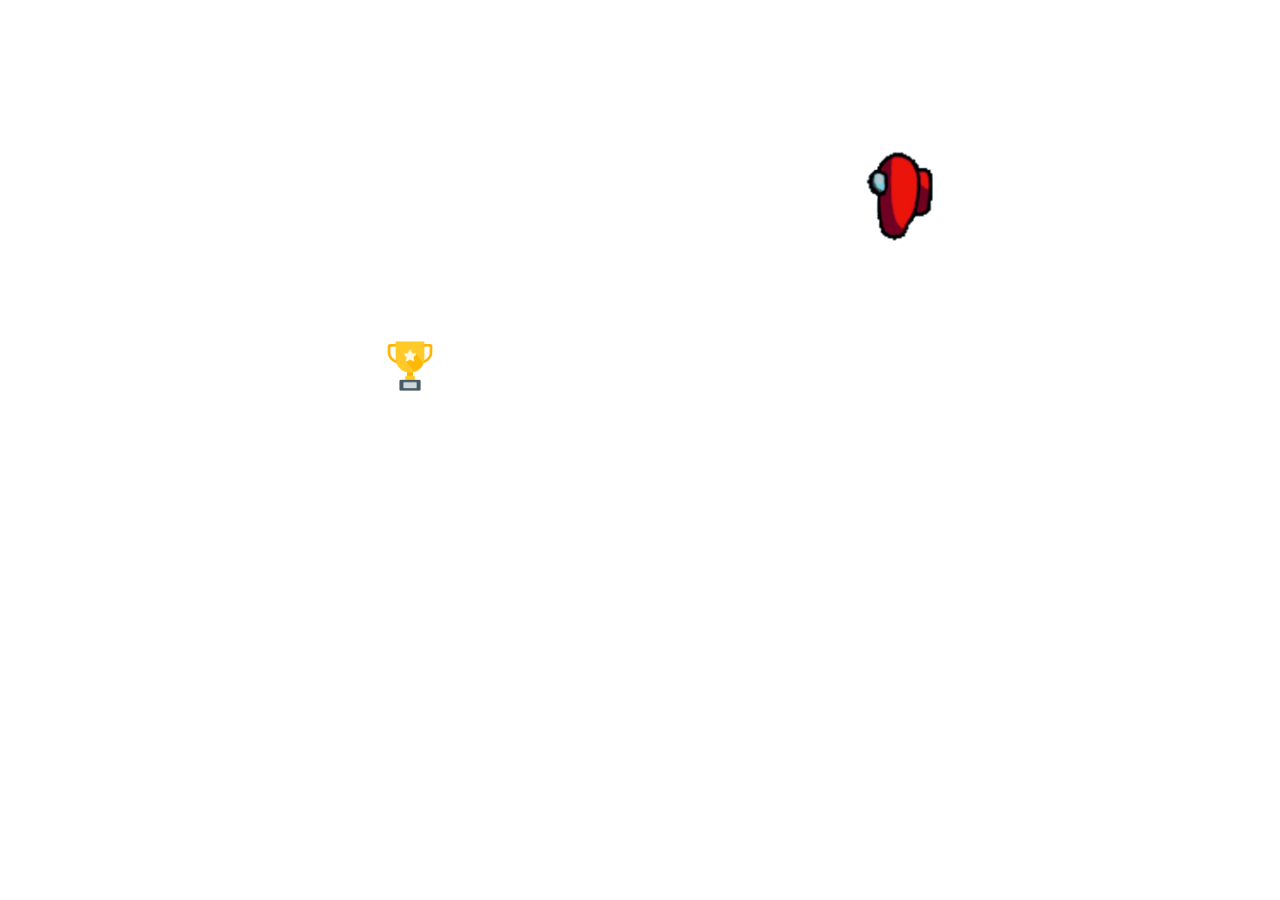
==== index.html @ 2ba0c008 "fix" ====
<!DOCTYPE html>
<html lang="en">
  <head>
    <title>Group Project</title>
    <meta charset="UTF-8" />
    <meta name="viewport" content="width=device-width, initial-scale=1" />
    <link rel="stylesheet" href="reset.css" />
    <link rel="stylesheet" href="index.css" />
    <link rel="icon" href="sprites/crewmate.png" type="image/svg+xml" />
  </head>
  <body>
    <header>
      <div class="music">
        <button id="play">Play Music ♫</button>
      </div>
      <div class="title">
        <h1>Imposter Dash</h1> <img src="sprites/crewmatedance.gif">
      </div>
    </header>
    <main>
      <div class="home">
        <section class="leaderboard">
            <div class="container">
                <div id="highScores" class="flex-center"></div>
                <div class="scorestitle">
                  <h1 id="title">High Scores</h1>
                  <img src="sprites/trophy.png">
                </div>
                <ul id="highScoreList"></ul>
            </div>
        </section>
        <section class="buttons">
          <div class="play">
            <a href="colour.html">
              <button>PLAY</button>
            </a>
          </div>
          <a href="about.html">
            <button>ABOUT</button>
          </a>
        </section>
      </div>
      <section>
        <video autoplay muted loop id="myvideo">
          <source src="videos/starsbackground.mp4" type="video/mp4">
        </video>
      </section>
    </main>
    <script src="leaderboard.js"></script>
  </body>
</html>
---- index.css ----
@font-face {
    font-family: myFont;
    src: url(amongusRegular.ttf);
}

body {
    font-family: myFont;
    color: white;
    font-size: 2rem;
}

.title {
    display: flex;
    justify-content: center; 
    align-items: center;
    font-size: 4rem;
}

.title img {
    height: auto;
    width: 130px;
}

.home {
   display: flex;
   justify-content: space-around;
   padding-top: 20px;
   font-size: 4rem;
   padding-right: 100px;
}

.buttons {
    display: flex;
    flex-direction: column;
    align-items: center;
    padding: 50px;
}

.leaderboard {
    display: flex;
    flex-direction: row;
    justify-content: center;
}

.leaderboard img {
    height: auto;
    width: 50px;
}

#myvideo {
    position: fixed;
    right: 0;
    bottom: 0;
    min-width: 100%;
    min-height: 100%;
    z-index: -10;
}

button {
    outline:white solid 0.5px;
    border-radius: 8px;
    color:rgba(0,0,0,0.4);
    font-weight: bold;
    border: none;
    cursor: pointer;
    background: transparent;
    color: white;
    padding: 15px;
    padding-left: 20px;
    padding-right: 20px;
    transition: ease-out 0.6s;
}

 button:hover {
    box-shadow: inset 300px 0 0 0 red;
    color: black;
 }

#title {
    font-size: 4rem;
}

#highScoreList {
    font-size: 2rem;
}

.play {
    padding-bottom: 40px;
}

.scorestitle {
    display: flex;
    align-items: center;
}

.music {
    display: flex;
    padding-top: 40px;
    padding-left: 50px;
    font-size: 1.5rem;
}

h1 {
    padding-right: 20px;
}
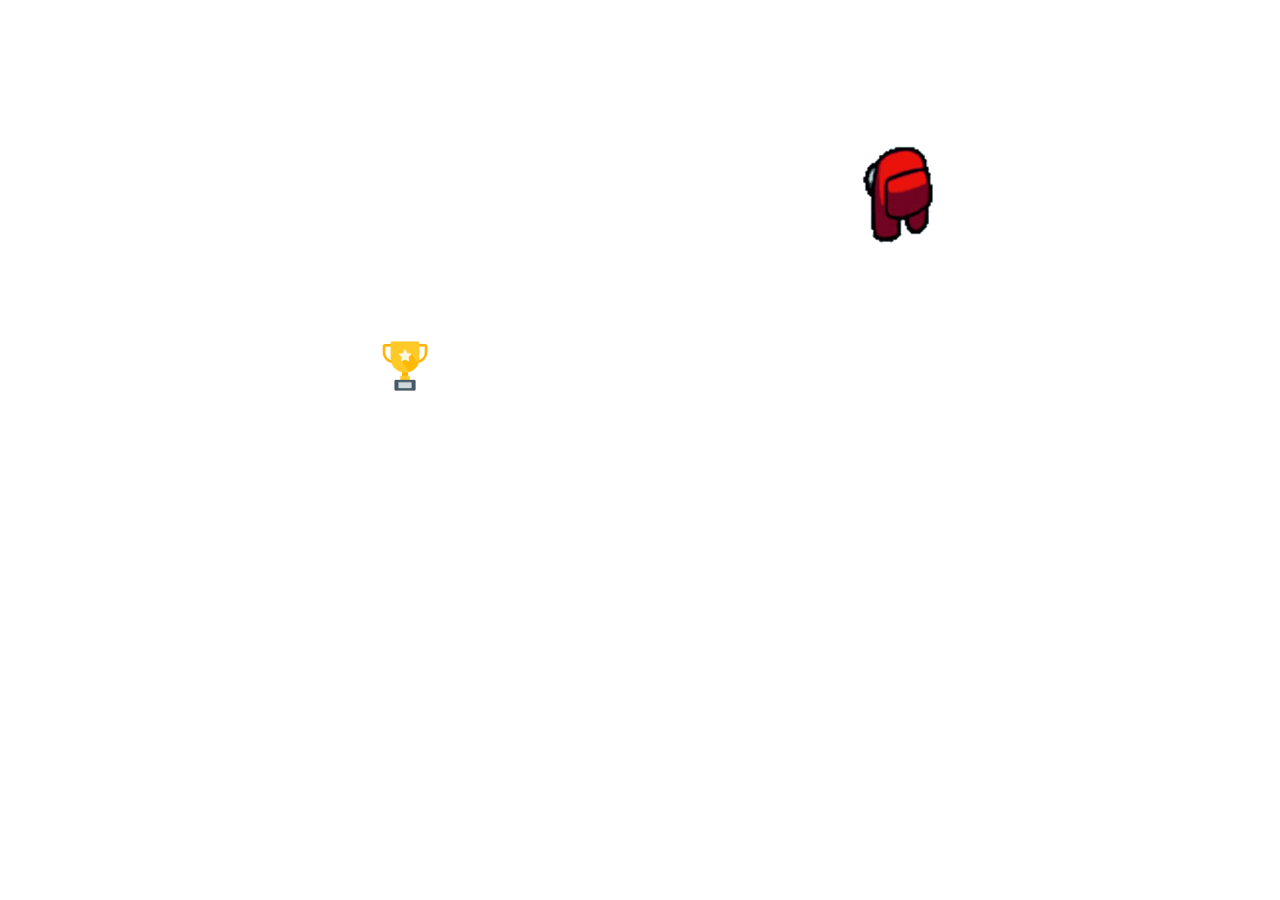
==== commit 9c0b6b6e: "fixed gifs" ====
--- a/index.html
+++ b/index.html
@@ -48,4 +48,4 @@
     </main>
     <script src="leaderboard.js"></script>
   </body>
-</html>
+</html>--- a/index.css
+++ b/index.css
@@ -18,7 +18,7 @@
 
 .title img {
     height: auto;
-    width: 130px;
+    width: 150px;
 }
 
 .home {
@@ -66,8 +66,8 @@
     background: transparent;
     color: white;
     padding: 15px;
-    padding-left: 20px;
-    padding-right: 20px;
+    padding-left: 30px;
+    padding-right: 30px;
     transition: ease-out 0.6s;
 }
 
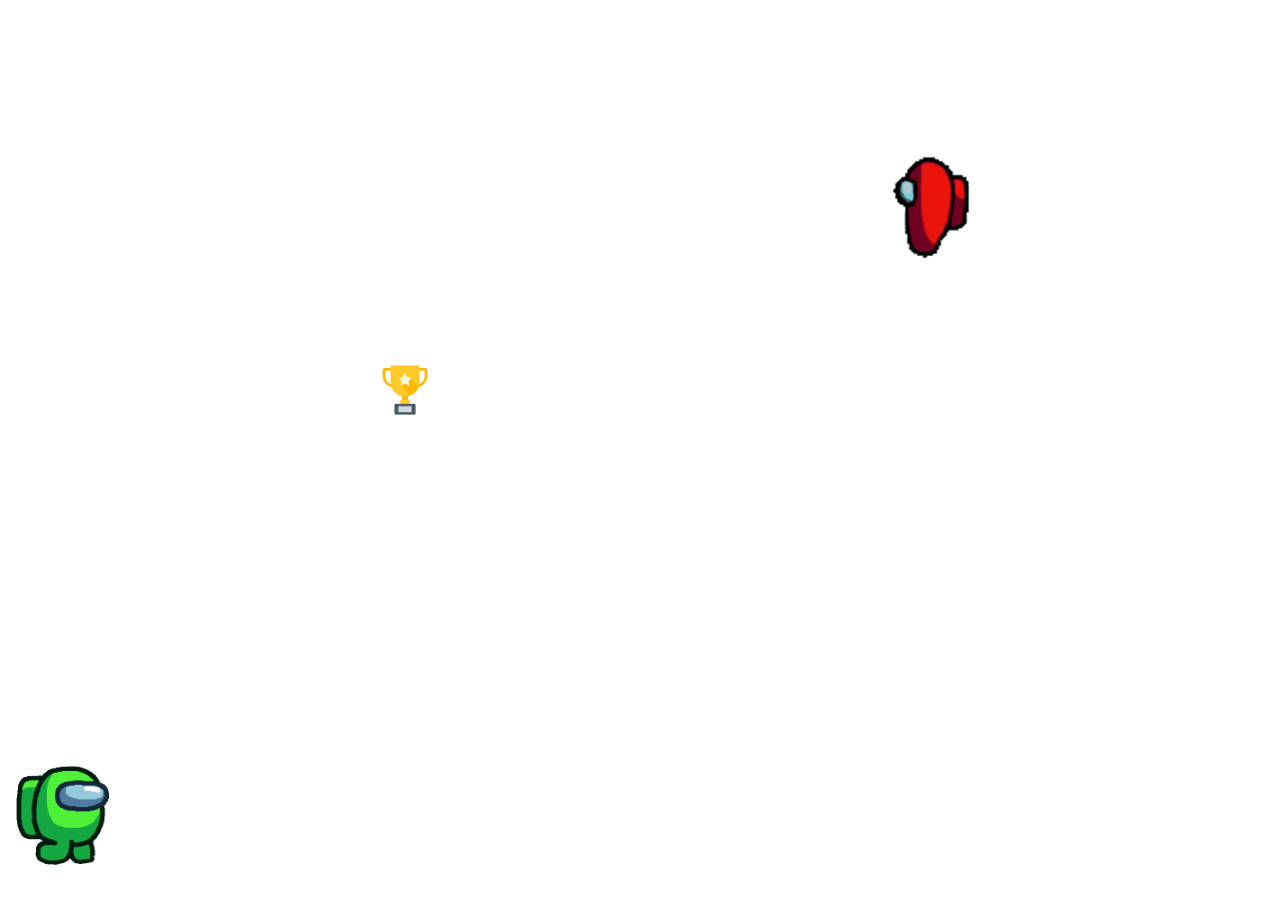
==== commit d4daa2e1: "update" ====
--- a/index.html
+++ b/index.html
@@ -46,6 +46,7 @@
         </video>
       </section>
     </main>
-    <script src="leaderboard.js"></script>
+    <script src="index.js"></script>
   </body>
+  <img class="flying" src="/sprites/green/greenrun.gif">
 </html>--- a/index.css
+++ b/index.css
@@ -13,7 +13,7 @@
     display: flex;
     justify-content: center; 
     align-items: center;
-    font-size: 4rem;
+    font-size: 8vh;
 }
 
 .title img {
@@ -54,6 +54,7 @@
     min-width: 100%;
     min-height: 100%;
     z-index: -10;
+    object-fit: cover;
 }
 
 button {
@@ -102,4 +103,9 @@
 
 h1 {
     padding-right: 20px;
+}
+
+.flying{
+    height: 15vh;
+    width: 15vh;
 }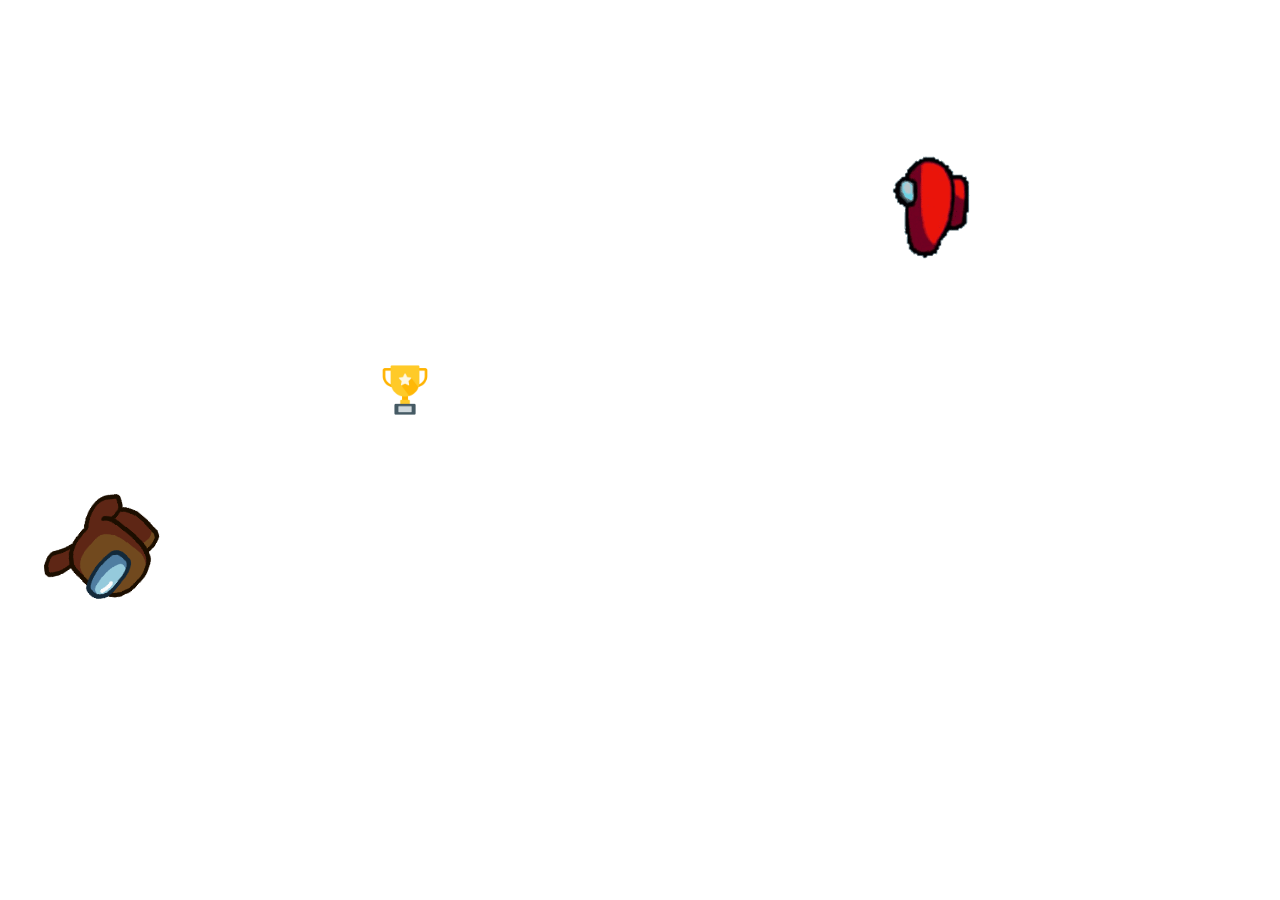
==== commit 04a9134f: "update" ====
--- a/index.html
+++ b/index.html
@@ -48,5 +48,5 @@
     </main>
     <script src="index.js"></script>
   </body>
-  <img class="flying" src="/sprites/green/greenrun.gif">
+  <!-- <img class="flying" src="/sprites/green/greenrun.gif"> -->
 </html>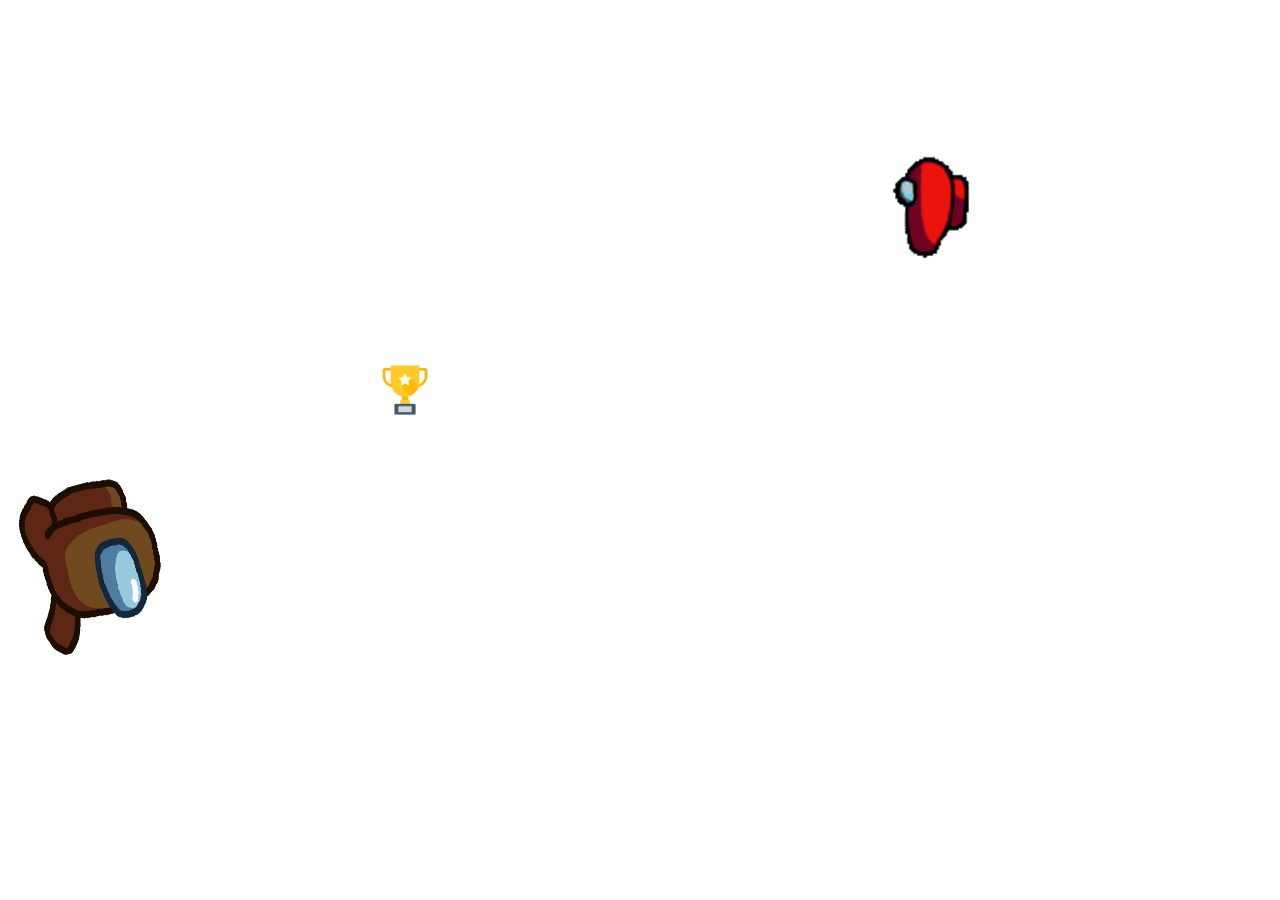
==== commit aa1eb0c6: "Updated" ====
--- a/index.html
+++ b/index.html
@@ -46,7 +46,7 @@
         </video>
       </section>
     </main>
-    <script src="index.js"></script>
+    <script src="leaderboard.js"></script>
   </body>
   <!-- <img class="flying" src="/sprites/green/greenrun.gif"> -->
-</html>+</html>
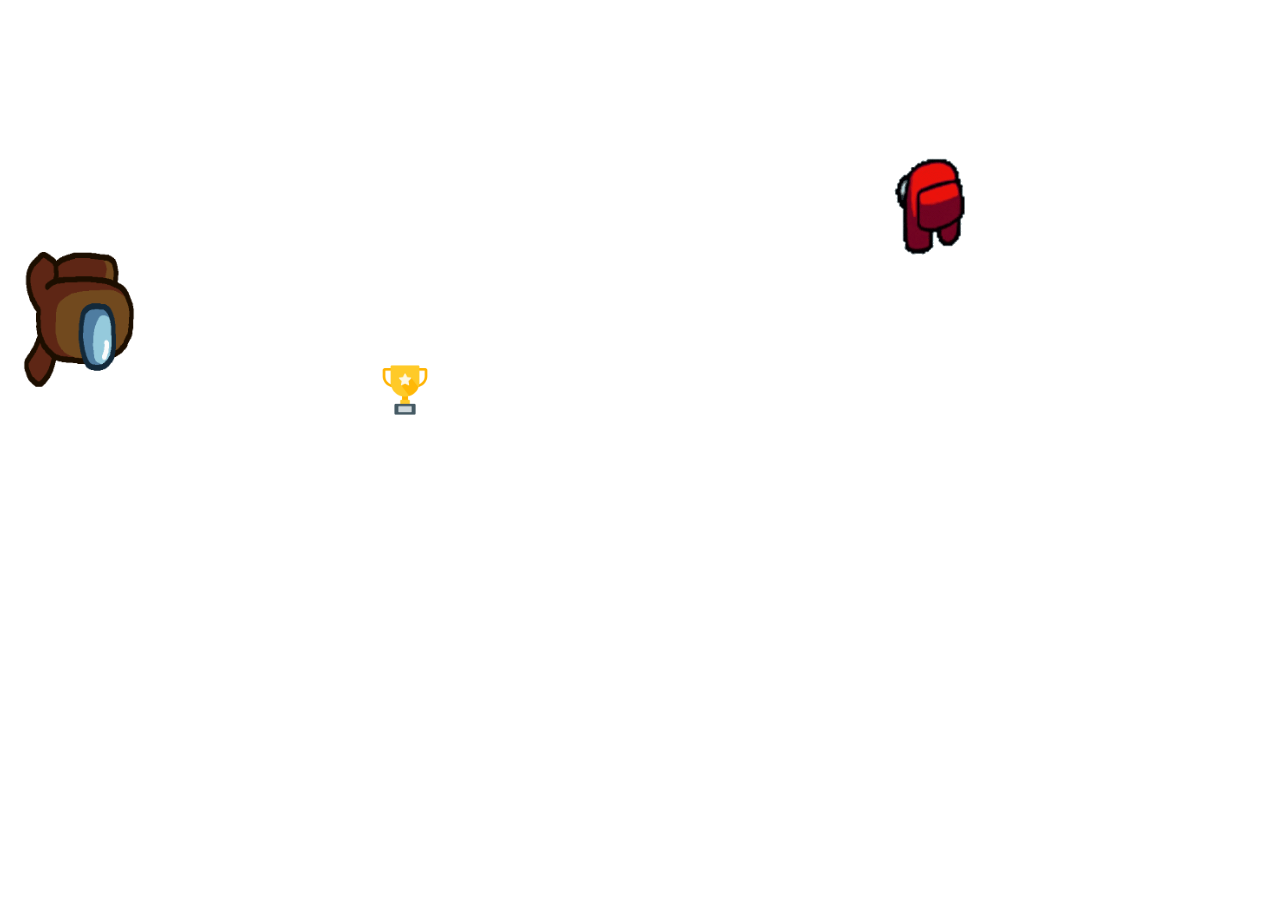
==== commit 56d9db27: "update7" ====
--- a/index.html
+++ b/index.html
@@ -49,4 +49,4 @@
     <script src="leaderboard.js"></script>
   </body>
   <!-- <img class="flying" src="/sprites/green/greenrun.gif"> -->
-</html>
+</html>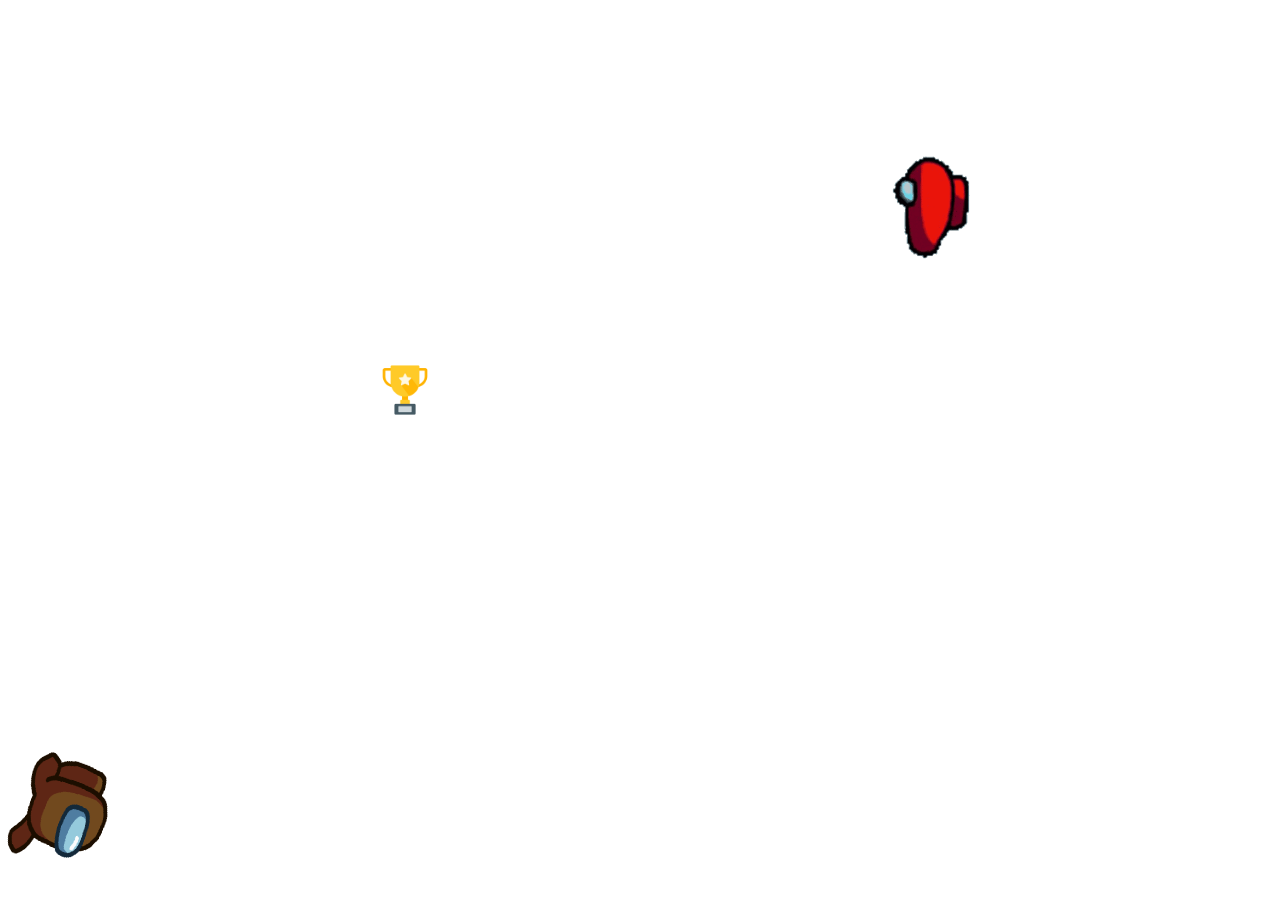
==== commit df388236: "Merge branch 'main' of https://github.com/imd1005-web-development-winter-2023/group-project-dobytes" ====
--- a/index.html
+++ b/index.html
@@ -49,4 +49,4 @@
     <script src="leaderboard.js"></script>
   </body>
   <!-- <img class="flying" src="/sprites/green/greenrun.gif"> -->
-</html>+</html>
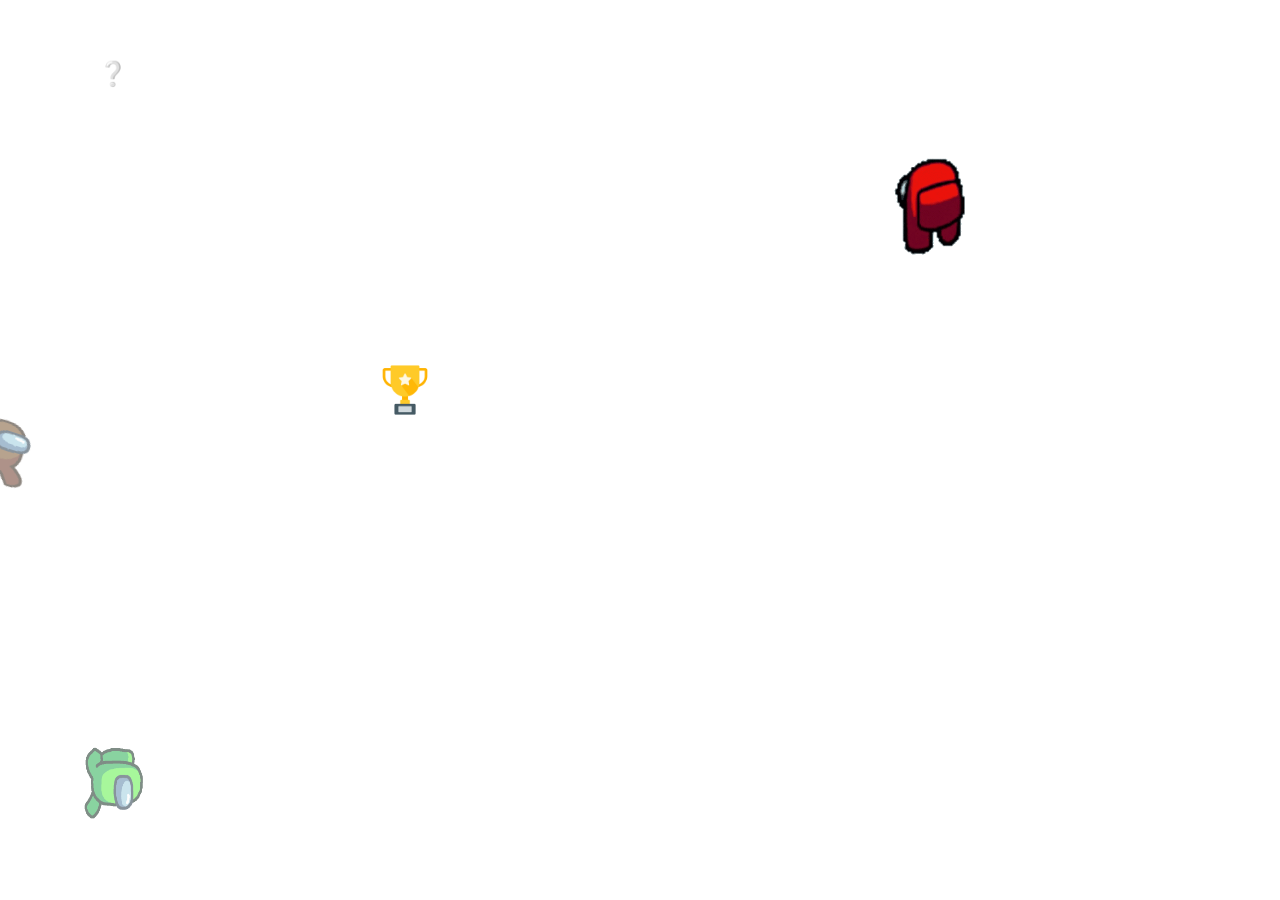
==== commit 149d3aba: "Brain rot" ====
--- a/index.html
+++ b/index.html
@@ -11,7 +11,7 @@
   <body>
     <header>
       <div class="music">
-        <button id="play">Play Music ♫</button>
+        <button id="crazy">ඞ❔ඞ</button>
       </div>
       <div class="title">
         <h1>Imposter Dash</h1> <img src="sprites/crewmatedance.gif">
--- a/index.css
+++ b/index.css
@@ -108,4 +108,11 @@
 .flying{
     height: 15vh;
     width: 15vh;
+}
+
+.red{
+    height: 5vh;
+    width: 5vh;
+    z-index: 10;
+    position: fixed;
 }